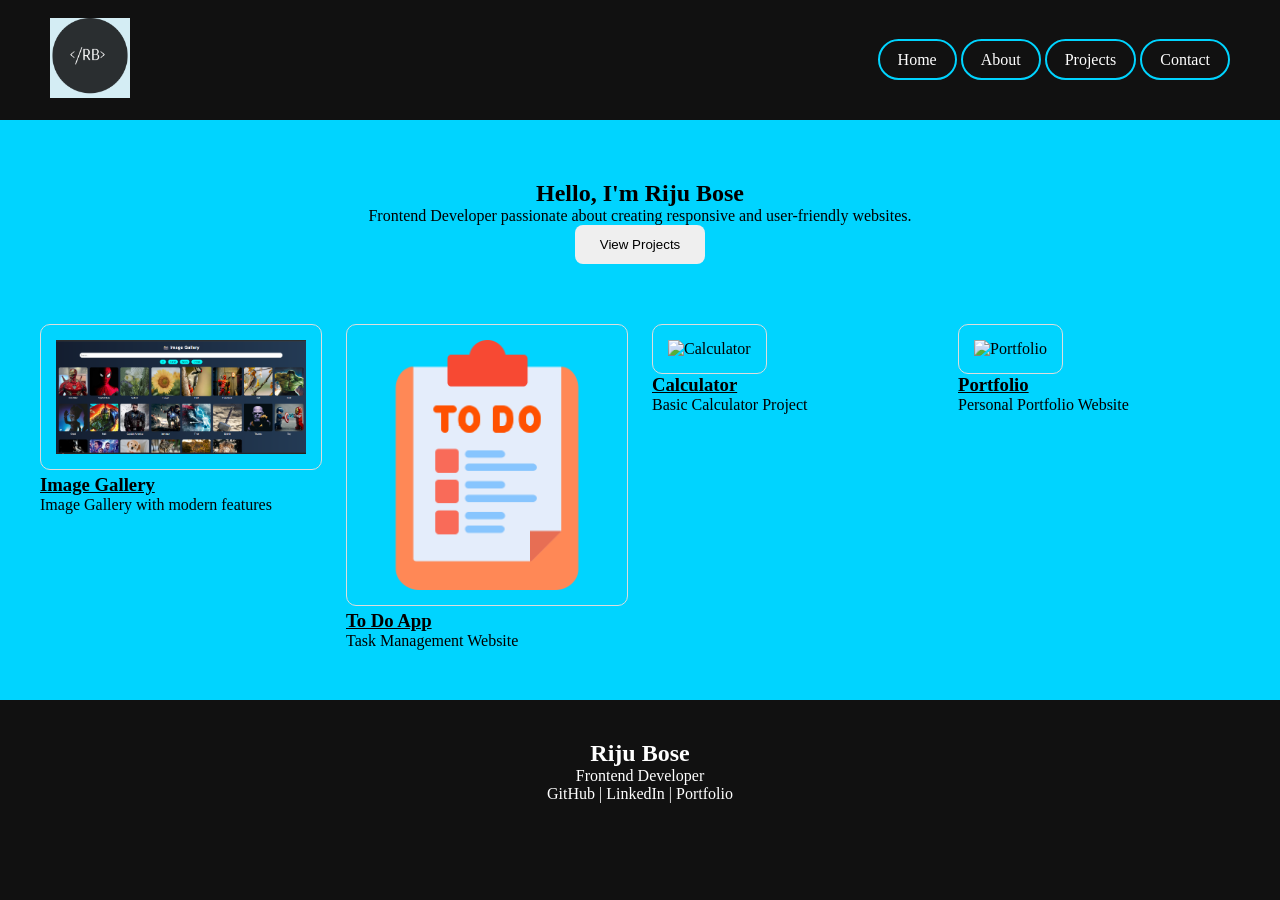
==== index.html @ f4382860 "Rename Index.html to index.html" ====
<!DOCTYPE html>
<head>
    <meta charset="UTF-8">
    <meta name="viewport" content="width=device-width, initial-scale=1.0">
 <link rel="stylesheet" href="style.css">

    <title>Project 1</title>
</head>
<body>
   <body>

<header>
   <div class="logo">
    <img src="logo.png" alt="Logo">
</div>
    <nav>
        <a href="#">Home</a>
        <a href="#">About</a>
        <a href="#">Projects</a>
        <a href="#">Contact</a>
    </nav>
</header>

<main>

    <section class="hero">
        <h1>Hello, I'm Riju Bose</h1>

<p>
Frontend Developer passionate about creating responsive and user-friendly websites.
</p>

        <button>View Projects</button>
    </section>

    <section class="project-grid">

        <div class="card">
            <img src="Image Gallery.png" alt="Image Gallery">
            <a href="https://riju-web-dev.github.io/advanced-image-gallery/" target="blank">
            <h3>Image Gallery</h3>
            </a>
            <p>Image Gallery with modern features</p>
        </div>

        <div class="card">
            <img src="icon.png" alt="To Do App">
            <a href="https://riju-web-dev.github.io/task-manager-app/" target="blank">
            <h3>To Do App</h3>
            </a>
            <p>Task Management Website</p>
        </div>

        <div class="card">
            <img src="calculator.png" alt="Calculator">
            <a href="https://riju-web-dev.github.io/modern-js-calculator/" target="blank">
            <h3>Calculator</h3>
            </a>
            <p>Basic Calculator Project</p>
        </div>

        <div class="card">
            <img src="portfolio.jpg" alt="Portfolio">
            <a href="https://riju-web-dev.github.io/portfolio-website/" target="blank">
            <h3>Portfolio</h3>
            </a>
            <p>Personal Portfolio Website</p>
        </div>

    </section>

</main>

<footer>
    <h2>Riju Bose</h2>
    <p>Frontend Developer</p>
    <p>GitHub | LinkedIn | Portfolio</p>
</footer>
</body>
</html>
---- style.css ----
*{
    margin:0;
    padding:0;
    box-sizing:border-box;
}

header{
    background:#111;
    color:white;
    padding:0 50px;
    height:120px;

    display:flex;
    justify-content:space-between;
    align-items:center;
}
.hero{
    text-align:center;
    padding:60px 0;
}
.hero button{
    padding:12px 25px;
    border:none;
    border-radius:8px;
    cursor:pointer;
}
.project-grid{
    display:grid;
    grid-template-columns:repeat(4,1fr);
    gap:24px;
    max-width:1200px;
    margin:auto;
}

.card img{
    width:100%;
    border:1px solid #ddd;
    border-radius:10px;
    padding:15px;
    transition:0.3s;
}
.card:hover{
    transform:translateY(-5px);
    box-shadow:0 5px 20px rgba(0,0,0,0.2);
}
footer{
    height:200px;
    text-align:center;
    padding:10px;
margin-top:50px;
}
nav a{
    text-decoration:none;
    color:white;

    padding:10px 18px;
    border:2px solid #00d4ff;
    border-radius:25px;

    transition:0.3s ease;
}
nav a:hover{
    background:#00d4ff;
    color:black;
    transform:translateY(-2px);
}
footer{
    background:#111;
    color:white;
    text-align:center;
    padding:40px;
    margin-top:50px;
}
body{
font-size:16px;
 margin:0;
    padding:0;
background:#00d4ff;
}
.logo img{
    width:80px;
    height:80px;
    object-fit:contain;
}
a{
    textdecoration:none;
    color:black;
}
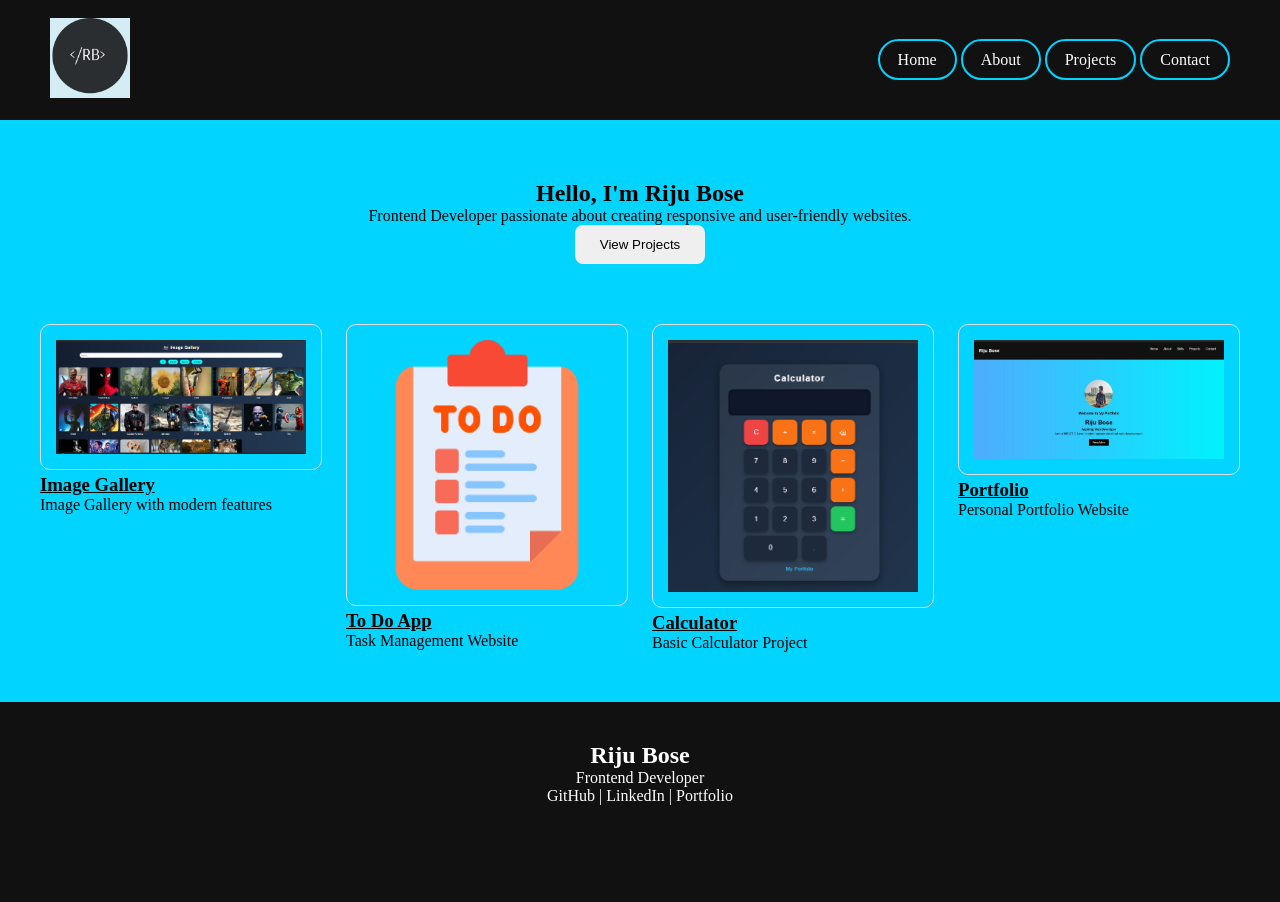
==== commit 6c4d90dd: "Update index.html" ====
--- a/index.html
+++ b/index.html
@@ -52,7 +52,7 @@
         </div>
 
         <div class="card">
-            <img src="calculator.png" alt="Calculator">
+            <img src="Calculator.png" alt="Calculator">
             <a href="https://riju-web-dev.github.io/modern-js-calculator/" target="blank">
             <h3>Calculator</h3>
             </a>
@@ -60,7 +60,7 @@
         </div>
 
         <div class="card">
-            <img src="portfolio.jpg" alt="Portfolio">
+            <img src="Portfolio.jpg" alt="Portfolio">
             <a href="https://riju-web-dev.github.io/portfolio-website/" target="blank">
             <h3>Portfolio</h3>
             </a>
